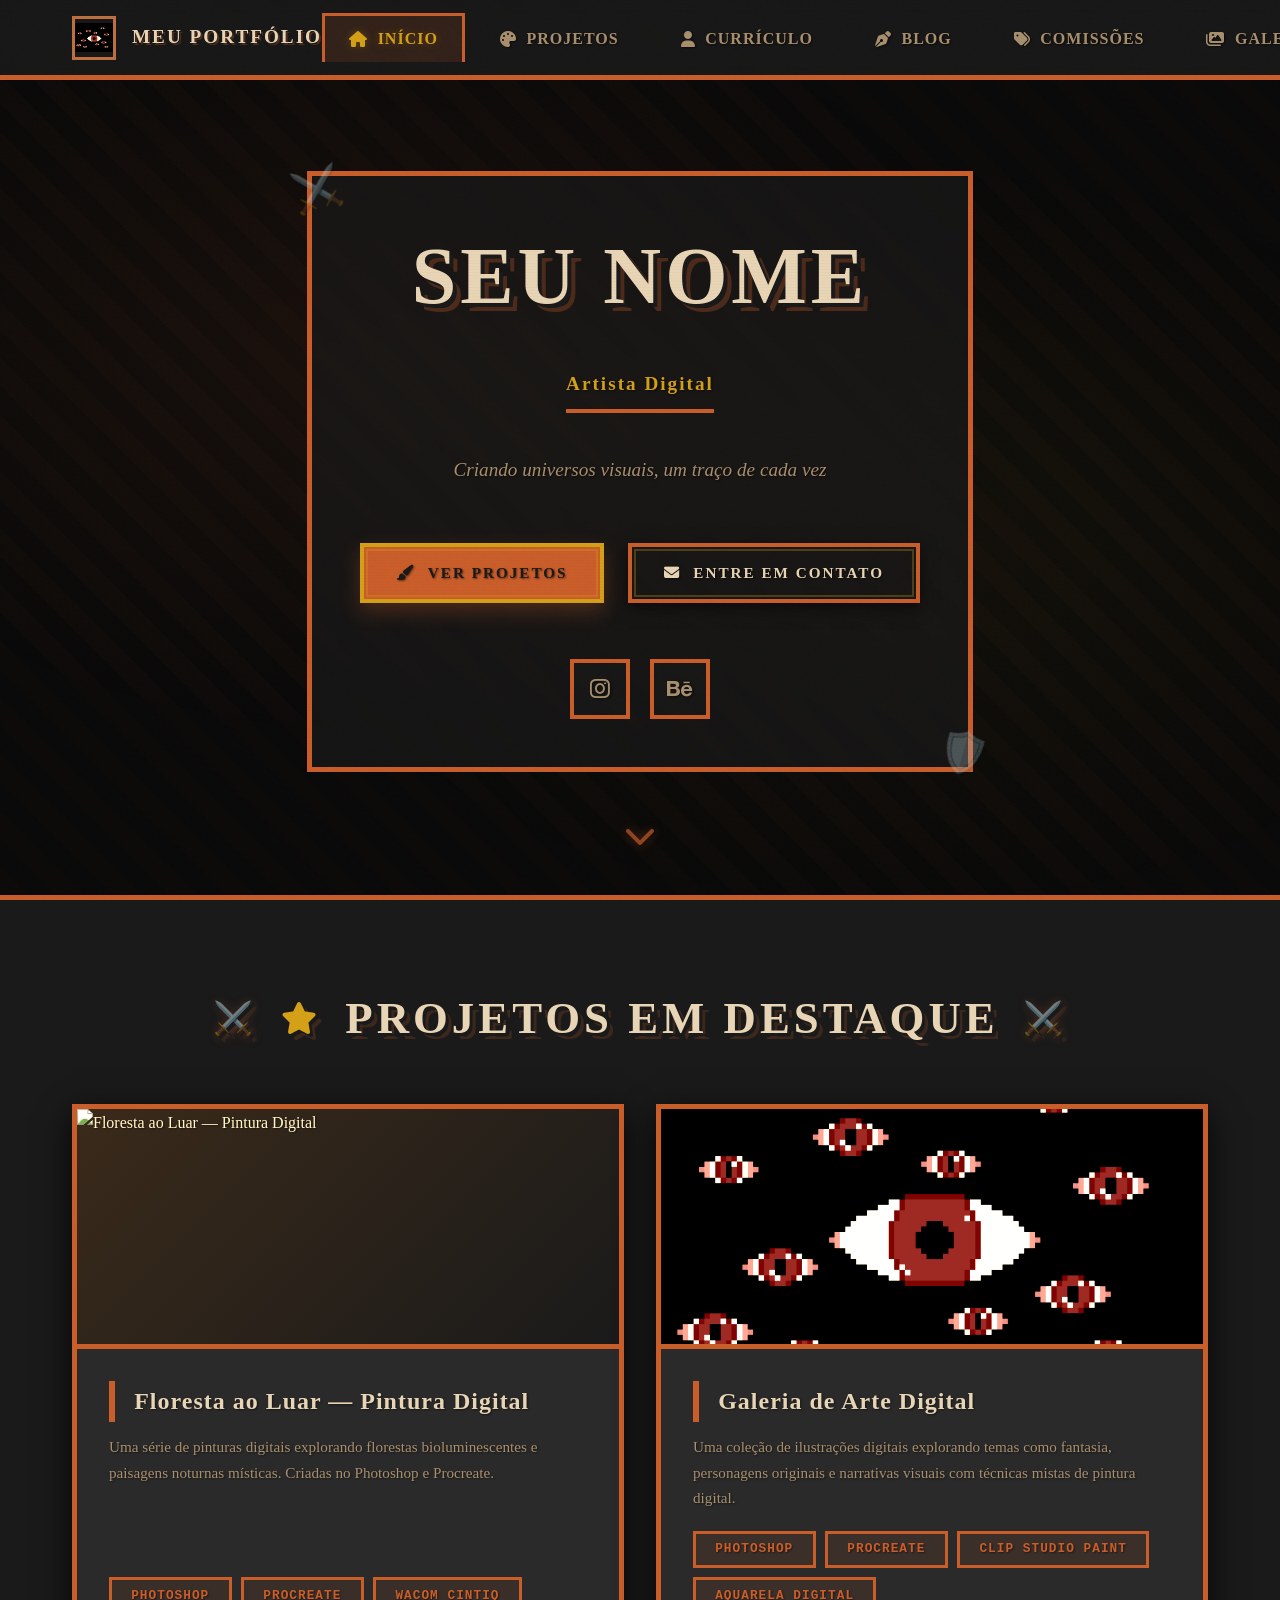
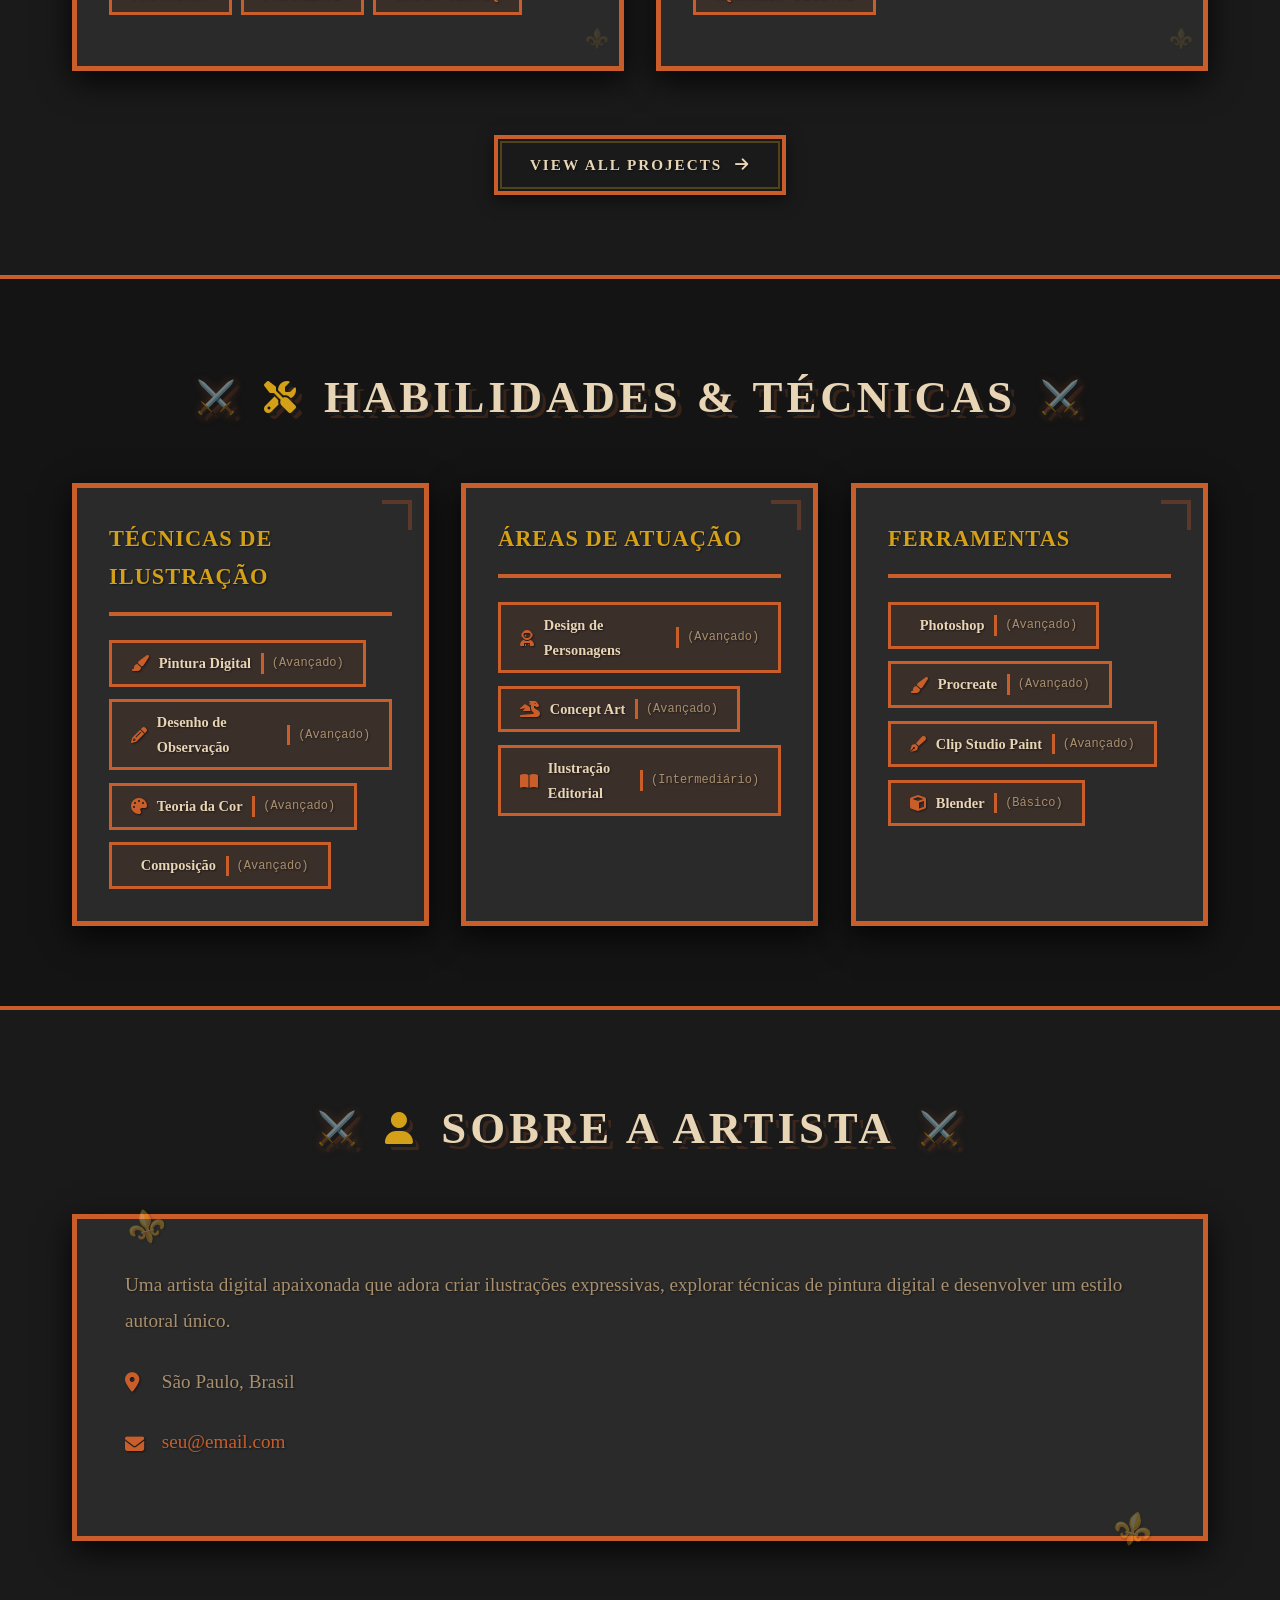
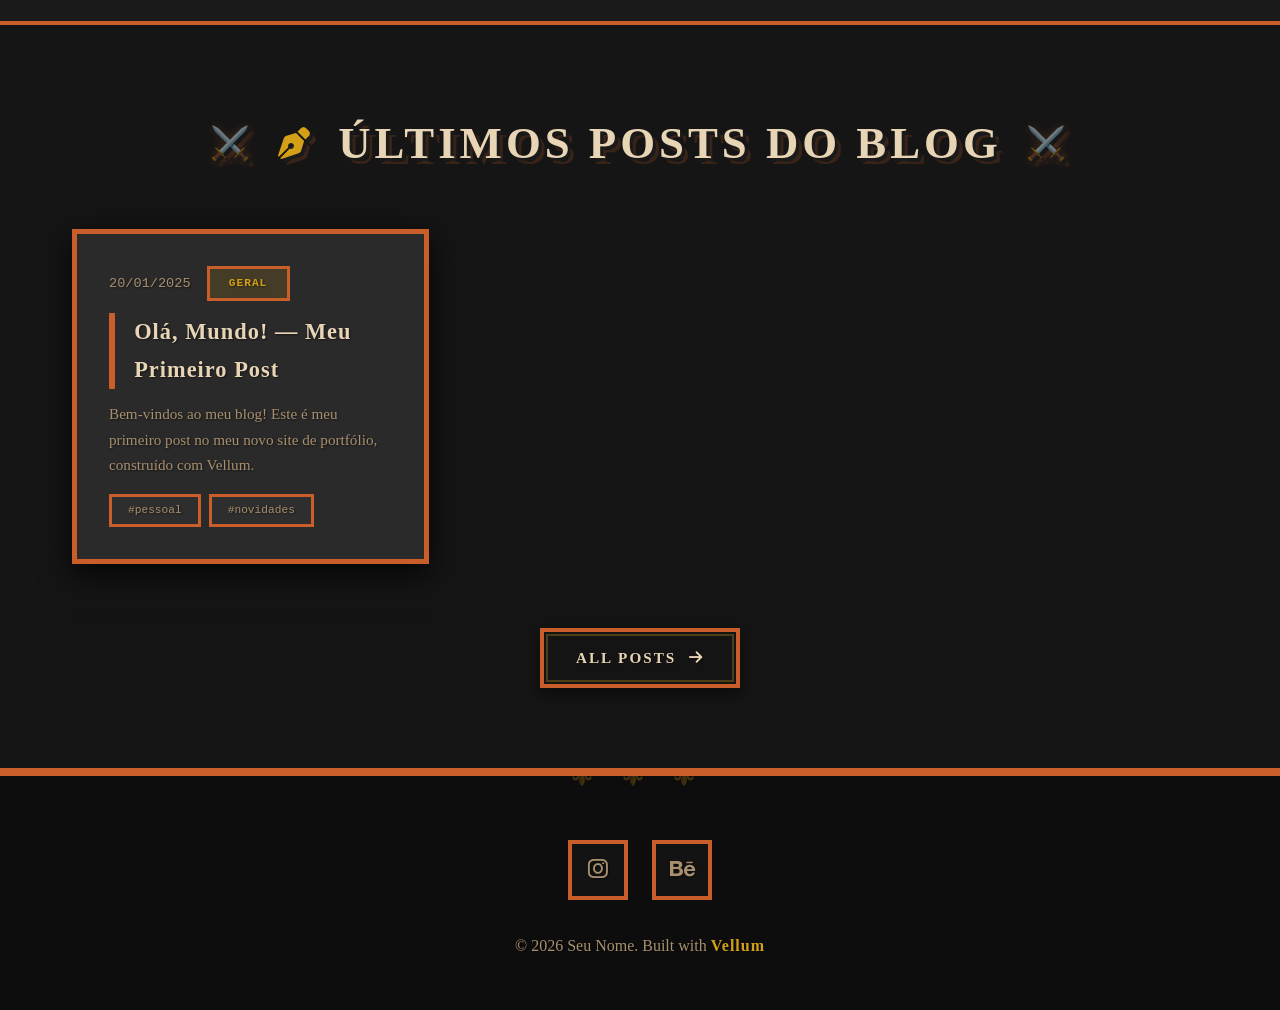
==== index.html @ 6b8c3d6a "Add files via upload" ====
<!doctype html><html lang=pt-BR><meta charset=UTF-8><meta name=viewport content="width=device-width,initial-scale=1"><title>Home — Meu Portfólio</title><meta name=description content="Portfólio pessoal e galeria de trabalhos artísticos"><meta property="og:title" content="Home — Meu Portfólio"><meta property="og:description" content="Portfólio pessoal e galeria de trabalhos artísticos"><meta property="og:type" content="website"><meta name=twitter:card content="summary_large_image"><link rel=preconnect href=https://fonts.googleapis.com><link rel=preconnect href=https://fonts.gstatic.com crossorigin><link href="https://fonts.googleapis.com/css2?family=Inter:wght@300;400;500;600;700;800;900&family=JetBrains+Mono:wght@400;500&display=swap" rel=stylesheet><link rel=stylesheet href=https://cdnjs.cloudflare.com/ajax/libs/font-awesome/6.5.1/css/all.min.css><link rel=stylesheet href=/css/style.css><nav class=navbar id=navbar><div class=nav-container><a href=/ class=nav-logo><img src=/images/eye.gif alt="Meu Portfólio" class=nav-logo-img>
<span class=nav-logo-text>Meu Portfólio</span></a><div class=nav-links id=nav-links><a href=/ class="nav-link active"><i class="fas fa-home"></i> Início
</a><a href=/projects/ class=nav-link><i class="fas fa-palette"></i> Projetos
</a><a href=/resume/ class=nav-link><i class="fas fa-user"></i> Currículo
</a><a href=/blog/ class=nav-link><i class="fas fa-pen-nib"></i> Blog
</a><a href=/pricing/ class=nav-link><i class="fas fa-tags"></i> Comissões
</a><a href=/gallery/ class=nav-link><i class="fas fa-images"></i> Galeria</a></div><button class=nav-toggle id=nav-toggle aria-label="Toggle menu">
<span></span>
<span></span>
<span></span></button></div></nav><main class=main-content><section class="hero section-has-bg"><div class=hero-bg></div><div class=hero-container><h1 class="hero-name animate-fade-in-up">Seu Nome</h1><p class="hero-title animate-fade-in-up delay-1">Artista Digital<p class="hero-tagline animate-fade-in-up delay-2">Criando universos visuais, um traço de cada vez<div class="hero-cta animate-fade-in-up delay-3"><a href=/projects/ class="btn btn-primary"><i class="fas fa-paint-brush"></i> Ver Projetos
</a><a href=mailto:seu@email.com class="btn btn-outline"><i class="fas fa-envelope"></i> Entre em Contato</a></div><div class="hero-social animate-fade-in-up delay-4"><a href=https://instagram.com/seuusuario target=_blank rel="noopener noreferrer" class=hero-social-link title=Instagram><i class="fab fa-instagram"></i>
</a><a href=https://behance.net/seuusuario target=_blank rel="noopener noreferrer" class=hero-social-link title=Behance><i class="fab fa-behance"></i></a></div></div><div class=hero-scroll><i class="fas fa-chevron-down"></i></div></section><section class="section section-has-bg" id=featured-projects><div class=container><h2 class="section-title reveal"><i class="fas fa-star"></i> Projetos em Destaque</h2><div class=projects-grid><a href=/projects/Floresta%20ao%20Luar%20%e2%80%94%20Pintura%20Digital/ class="project-card reveal"><div class=project-card-image><img src="https://images.unsplash.com/photo-1518562180175-34a163b1a9a6?w=800" alt="Floresta ao Luar — Pintura Digital" loading=lazy></div><div class=project-card-body><h3 class=project-card-title>Floresta ao Luar — Pintura Digital</h3><p class=project-card-desc>Uma série de pinturas digitais explorando florestas bioluminescentes e paisagens noturnas místicas. Criadas no Photoshop e Procreate.<div class=project-card-tech><span class=tech-badge>Photoshop</span>
<span class=tech-badge>Procreate</span>
<span class=tech-badge>Wacom Cintiq</span></div></div></a><a href=/projects/Galeria%20de%20Arte%20Digital/ class="project-card reveal"><div class=project-card-image><img src=/images/eye.gif alt="Galeria de Arte Digital" loading=lazy></div><div class=project-card-body><h3 class=project-card-title>Galeria de Arte Digital</h3><p class=project-card-desc>Uma coleção de ilustrações digitais explorando temas como fantasia, personagens originais e narrativas visuais com técnicas mistas de pintura digital.<div class=project-card-tech><span class=tech-badge>Photoshop</span>
<span class=tech-badge>Procreate</span>
<span class=tech-badge>Clip Studio Paint</span>
<span class=tech-badge>Aquarela Digital</span></div></div></a></div><div class=section-cta><a href=/projects/ class="btn btn-outline">View All Projects <i class="fas fa-arrow-right"></i></a></div></div></section><section class="section section-alt section-has-bg" id=skills><div class=container><h2 class="section-title reveal"><i class="fas fa-tools"></i> Habilidades & Técnicas</h2><div class=skills-grid><div class="skill-group reveal"><h3 class=skill-group-title>Técnicas de Ilustração</h3><div class=skill-badges><span class=skill-badge><i class="fas fa-paint-brush"></i>
<span class=skill-badge-name>Pintura Digital</span>
<span class=skill-badge-level>(Avançado)</span>
</span><span class=skill-badge><i class="fas fa-pencil-alt"></i>
<span class=skill-badge-name>Desenho de Observação</span>
<span class=skill-badge-level>(Avançado)</span>
</span><span class=skill-badge><i class="fas fa-palette"></i>
<span class=skill-badge-name>Teoria da Cor</span>
<span class=skill-badge-level>(Avançado)</span>
</span><span class=skill-badge><i class="fas fa-grid-2"></i>
<span class=skill-badge-name>Composição</span>
<span class=skill-badge-level>(Avançado)</span></span></div></div><div class="skill-group reveal"><h3 class=skill-group-title>Áreas de Atuação</h3><div class=skill-badges><span class=skill-badge><i class="fas fa-user-astronaut"></i>
<span class=skill-badge-name>Design de Personagens</span>
<span class=skill-badge-level>(Avançado)</span>
</span><span class=skill-badge><i class="fas fa-dragon"></i>
<span class=skill-badge-name>Concept Art</span>
<span class=skill-badge-level>(Avançado)</span>
</span><span class=skill-badge><i class="fas fa-book-open"></i>
<span class=skill-badge-name>Ilustração Editorial</span>
<span class=skill-badge-level>(Intermediário)</span></span></div></div><div class="skill-group reveal"><h3 class=skill-group-title>Ferramentas</h3><div class=skill-badges><span class=skill-badge><i class="fab fa-adobe"></i>
<span class=skill-badge-name>Photoshop</span>
<span class=skill-badge-level>(Avançado)</span>
</span><span class=skill-badge><i class="fas fa-paint-brush"></i>
<span class=skill-badge-name>Procreate</span>
<span class=skill-badge-level>(Avançado)</span>
</span><span class=skill-badge><i class="fas fa-pen-fancy"></i>
<span class=skill-badge-name>Clip Studio Paint</span>
<span class=skill-badge-level>(Avançado)</span>
</span><span class=skill-badge><i class="fas fa-cube"></i>
<span class=skill-badge-name>Blender</span>
<span class=skill-badge-level>(Básico)</span></span></div></div></div></div></section><section class="section section-has-bg" id=about-preview><div class=container><h2 class="section-title reveal"><i class="fas fa-user"></i> Sobre a Artista</h2><div class="about-preview reveal"><div class=about-preview-text><p>Uma artista digital apaixonada que adora criar ilustrações expressivas, explorar técnicas de pintura digital e desenvolver um estilo autoral único.<p class=about-location><i class="fas fa-map-marker-alt"></i> São Paulo, Brasil<p class=about-email><i class="fas fa-envelope"></i>
<a href=mailto:seu@email.com>seu@email.com</a></div></div></div></section><section class="section section-alt section-has-bg" id=recent-posts><div class=container><h2 class="section-title reveal"><i class="fas fa-pen-nib"></i> Últimos Posts do Blog</h2><div class=posts-grid><a href=/blog/Meu%20Primeiro%20Post/ class="post-card reveal"><div class=post-card-body><div class=post-card-meta><time datetime=2025-01-20T00:00:00Z>20/01/2025</time>
<span class=post-card-category>Geral</span></div><h3 class=post-card-title>Olá, Mundo! — Meu Primeiro Post</h3><p class=post-card-desc>Bem-vindos ao meu blog! Este é meu primeiro post no meu novo site de portfólio, construído com Vellum.<div class=post-card-tags><span class=tag-badge>#pessoal</span><span class=tag-badge>#novidades</span></div></div></a></div><div class=section-cta><a href=/blog/ class="btn btn-outline">All Posts <i class="fas fa-arrow-right"></i></a></div></div></section></main><footer class="footer section-has-bg"><div class=footer-container><div class=footer-social><a href=https://instagram.com/seuusuario target=_blank rel="noopener noreferrer" class=footer-social-link title=Instagram><i class="fab fa-instagram"></i>
</a><a href=https://behance.net/seuusuario target=_blank rel="noopener noreferrer" class=footer-social-link title=Behance><i class="fab fa-behance"></i></a></div><p class=footer-text>&copy; 2026
Seu Nome.
Built with <a href=https://moonokube.github.io/ target=_blank rel="noopener noreferrer" class=footer-vellum-link>Vellum</a></div></footer><script src=/js/custom.js></script>
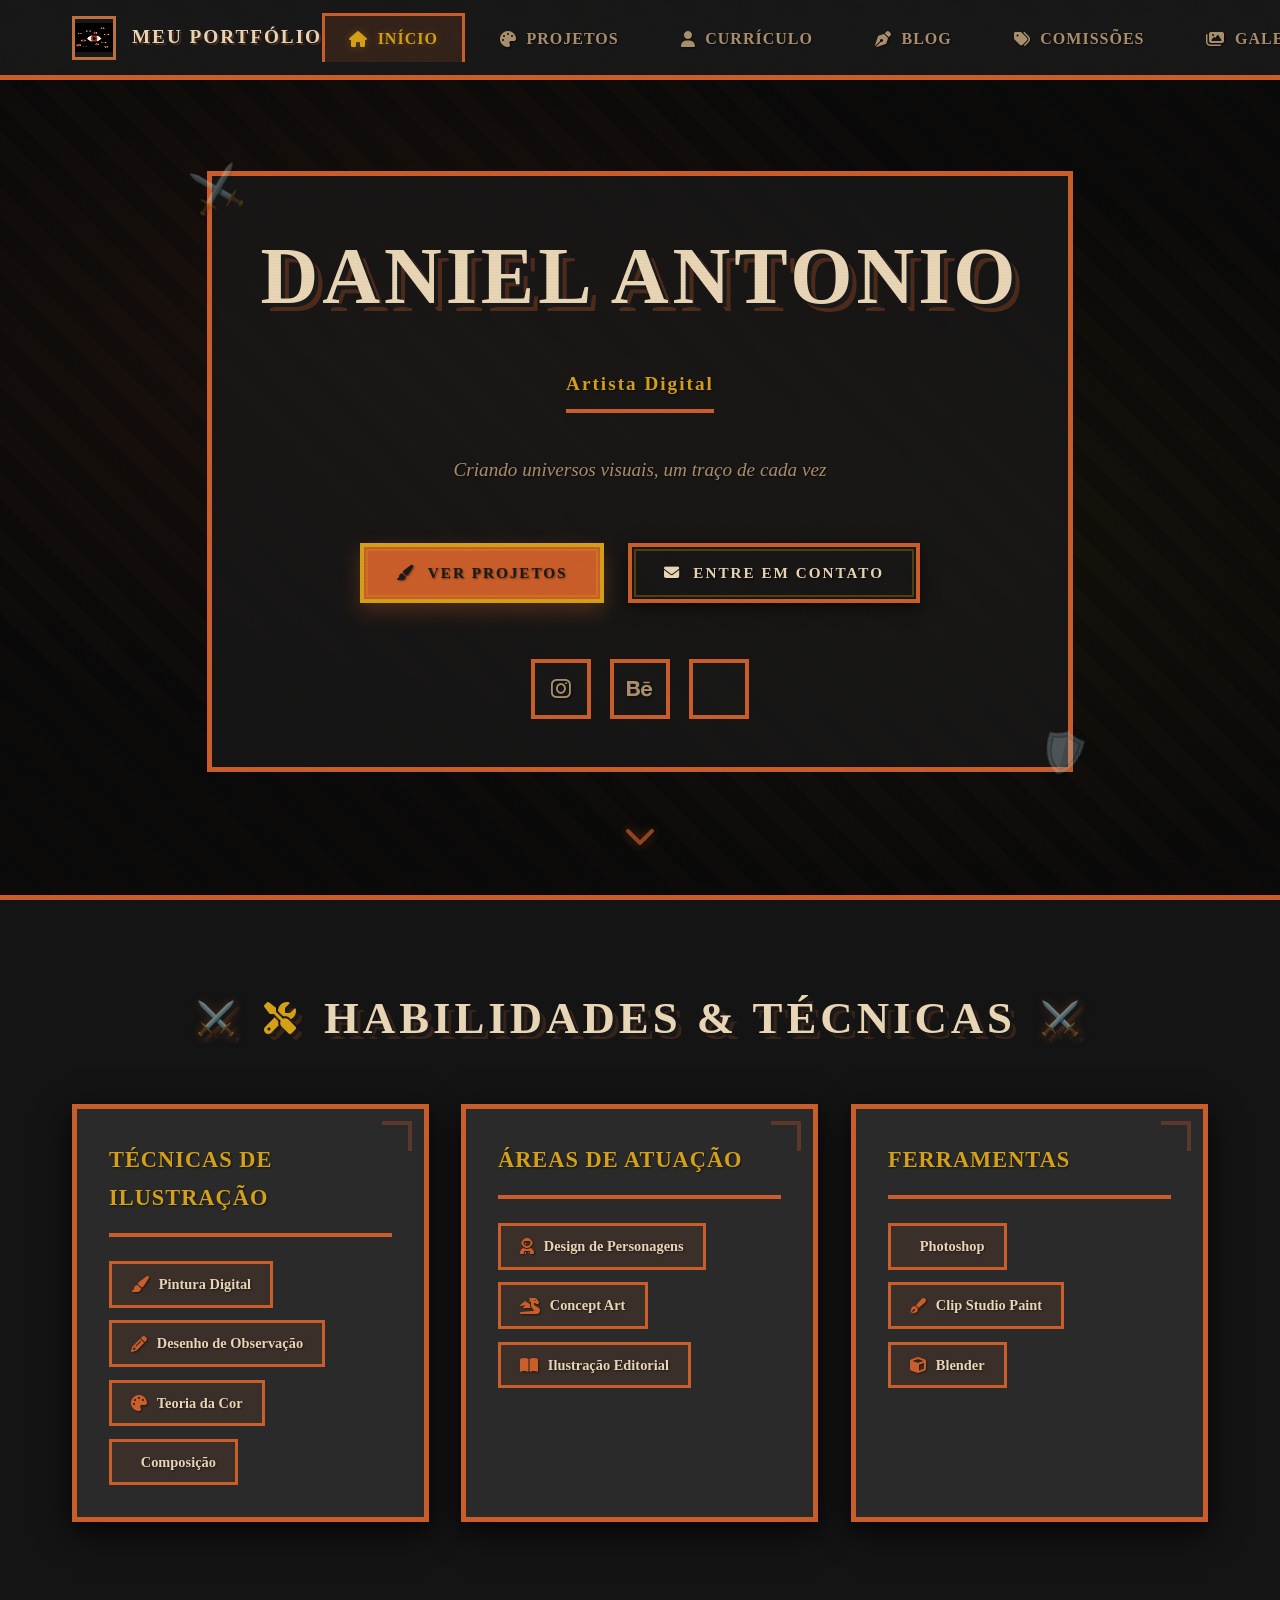
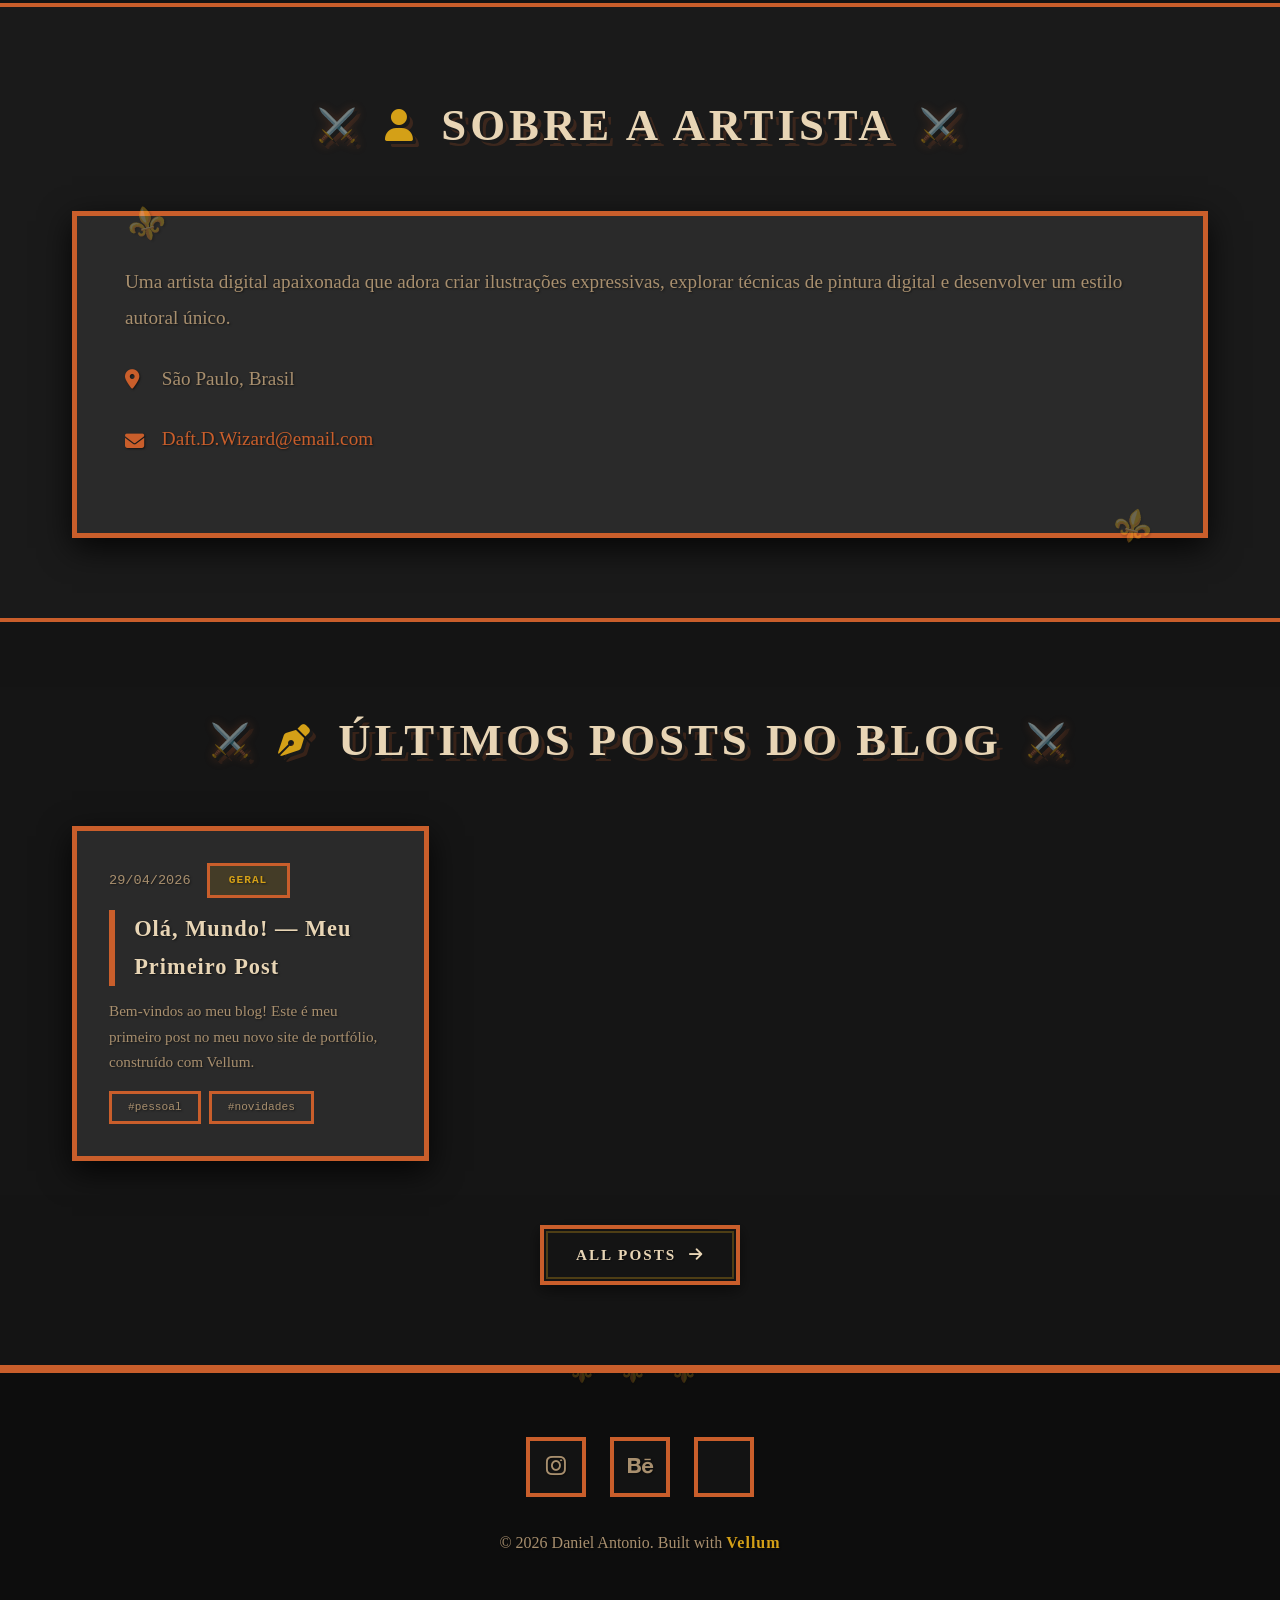
==== commit d6da7974: "Add files via upload" ====
--- a/index.html
+++ b/index.html
@@ -7,46 +7,30 @@
 </a><a href=/gallery/ class=nav-link><i class="fas fa-images"></i> Galeria</a></div><button class=nav-toggle id=nav-toggle aria-label="Toggle menu">
 <span></span>
 <span></span>
-<span></span></button></div></nav><main class=main-content><section class="hero section-has-bg"><div class=hero-bg></div><div class=hero-container><h1 class="hero-name animate-fade-in-up">Seu Nome</h1><p class="hero-title animate-fade-in-up delay-1">Artista Digital<p class="hero-tagline animate-fade-in-up delay-2">Criando universos visuais, um traço de cada vez<div class="hero-cta animate-fade-in-up delay-3"><a href=/projects/ class="btn btn-primary"><i class="fas fa-paint-brush"></i> Ver Projetos
+<span></span></button></div></nav><main class=main-content><section class="hero section-has-bg"><div class=hero-bg></div><div class=hero-container><h1 class="hero-name animate-fade-in-up">Daniel Antonio</h1><p class="hero-title animate-fade-in-up delay-1">Artista Digital<p class="hero-tagline animate-fade-in-up delay-2">Criando universos visuais, um traço de cada vez<div class="hero-cta animate-fade-in-up delay-3"><a href=/projects/ class="btn btn-primary"><i class="fas fa-paint-brush"></i> Ver Projetos
 </a><a href=mailto:seu@email.com class="btn btn-outline"><i class="fas fa-envelope"></i> Entre em Contato</a></div><div class="hero-social animate-fade-in-up delay-4"><a href=https://instagram.com/seuusuario target=_blank rel="noopener noreferrer" class=hero-social-link title=Instagram><i class="fab fa-instagram"></i>
-</a><a href=https://behance.net/seuusuario target=_blank rel="noopener noreferrer" class=hero-social-link title=Behance><i class="fab fa-behance"></i></a></div></div><div class=hero-scroll><i class="fas fa-chevron-down"></i></div></section><section class="section section-has-bg" id=featured-projects><div class=container><h2 class="section-title reveal"><i class="fas fa-star"></i> Projetos em Destaque</h2><div class=projects-grid><a href=/projects/Floresta%20ao%20Luar%20%e2%80%94%20Pintura%20Digital/ class="project-card reveal"><div class=project-card-image><img src="https://images.unsplash.com/photo-1518562180175-34a163b1a9a6?w=800" alt="Floresta ao Luar — Pintura Digital" loading=lazy></div><div class=project-card-body><h3 class=project-card-title>Floresta ao Luar — Pintura Digital</h3><p class=project-card-desc>Uma série de pinturas digitais explorando florestas bioluminescentes e paisagens noturnas místicas. Criadas no Photoshop e Procreate.<div class=project-card-tech><span class=tech-badge>Photoshop</span>
-<span class=tech-badge>Procreate</span>
-<span class=tech-badge>Wacom Cintiq</span></div></div></a><a href=/projects/Galeria%20de%20Arte%20Digital/ class="project-card reveal"><div class=project-card-image><img src=/images/eye.gif alt="Galeria de Arte Digital" loading=lazy></div><div class=project-card-body><h3 class=project-card-title>Galeria de Arte Digital</h3><p class=project-card-desc>Uma coleção de ilustrações digitais explorando temas como fantasia, personagens originais e narrativas visuais com técnicas mistas de pintura digital.<div class=project-card-tech><span class=tech-badge>Photoshop</span>
-<span class=tech-badge>Procreate</span>
-<span class=tech-badge>Clip Studio Paint</span>
-<span class=tech-badge>Aquarela Digital</span></div></div></a></div><div class=section-cta><a href=/projects/ class="btn btn-outline">View All Projects <i class="fas fa-arrow-right"></i></a></div></div></section><section class="section section-alt section-has-bg" id=skills><div class=container><h2 class="section-title reveal"><i class="fas fa-tools"></i> Habilidades & Técnicas</h2><div class=skills-grid><div class="skill-group reveal"><h3 class=skill-group-title>Técnicas de Ilustração</h3><div class=skill-badges><span class=skill-badge><i class="fas fa-paint-brush"></i>
+</a><a href=https://www.behance.net/DanielsAntonio/ target=_blank rel="noopener noreferrer" class=hero-social-link title=Behance><i class="fab fa-behance"></i>
+</a><a href=https://www.artstation.com/danielsdaft target=_blank rel="noopener noreferrer" class=hero-social-link title=Artstation><i class="fab fa-artistation"></i></a></div></div><div class=hero-scroll><i class="fas fa-chevron-down"></i></div></section><section class="section section-alt section-has-bg" id=skills><div class=container><h2 class="section-title reveal"><i class="fas fa-tools"></i> Habilidades & Técnicas</h2><div class=skills-grid><div class="skill-group reveal"><h3 class=skill-group-title>Técnicas de Ilustração</h3><div class=skill-badges><span class=skill-badge><i class="fas fa-paint-brush"></i>
 <span class=skill-badge-name>Pintura Digital</span>
-<span class=skill-badge-level>(Avançado)</span>
 </span><span class=skill-badge><i class="fas fa-pencil-alt"></i>
 <span class=skill-badge-name>Desenho de Observação</span>
-<span class=skill-badge-level>(Avançado)</span>
 </span><span class=skill-badge><i class="fas fa-palette"></i>
 <span class=skill-badge-name>Teoria da Cor</span>
-<span class=skill-badge-level>(Avançado)</span>
 </span><span class=skill-badge><i class="fas fa-grid-2"></i>
-<span class=skill-badge-name>Composição</span>
-<span class=skill-badge-level>(Avançado)</span></span></div></div><div class="skill-group reveal"><h3 class=skill-group-title>Áreas de Atuação</h3><div class=skill-badges><span class=skill-badge><i class="fas fa-user-astronaut"></i>
+<span class=skill-badge-name>Composição</span></span></div></div><div class="skill-group reveal"><h3 class=skill-group-title>Áreas de Atuação</h3><div class=skill-badges><span class=skill-badge><i class="fas fa-user-astronaut"></i>
 <span class=skill-badge-name>Design de Personagens</span>
-<span class=skill-badge-level>(Avançado)</span>
 </span><span class=skill-badge><i class="fas fa-dragon"></i>
 <span class=skill-badge-name>Concept Art</span>
-<span class=skill-badge-level>(Avançado)</span>
 </span><span class=skill-badge><i class="fas fa-book-open"></i>
-<span class=skill-badge-name>Ilustração Editorial</span>
-<span class=skill-badge-level>(Intermediário)</span></span></div></div><div class="skill-group reveal"><h3 class=skill-group-title>Ferramentas</h3><div class=skill-badges><span class=skill-badge><i class="fab fa-adobe"></i>
+<span class=skill-badge-name>Ilustração Editorial</span></span></div></div><div class="skill-group reveal"><h3 class=skill-group-title>Ferramentas</h3><div class=skill-badges><span class=skill-badge><i class="fab fa-adobe"></i>
 <span class=skill-badge-name>Photoshop</span>
-<span class=skill-badge-level>(Avançado)</span>
-</span><span class=skill-badge><i class="fas fa-paint-brush"></i>
-<span class=skill-badge-name>Procreate</span>
-<span class=skill-badge-level>(Avançado)</span>
 </span><span class=skill-badge><i class="fas fa-pen-fancy"></i>
 <span class=skill-badge-name>Clip Studio Paint</span>
-<span class=skill-badge-level>(Avançado)</span>
 </span><span class=skill-badge><i class="fas fa-cube"></i>
-<span class=skill-badge-name>Blender</span>
-<span class=skill-badge-level>(Básico)</span></span></div></div></div></div></section><section class="section section-has-bg" id=about-preview><div class=container><h2 class="section-title reveal"><i class="fas fa-user"></i> Sobre a Artista</h2><div class="about-preview reveal"><div class=about-preview-text><p>Uma artista digital apaixonada que adora criar ilustrações expressivas, explorar técnicas de pintura digital e desenvolver um estilo autoral único.<p class=about-location><i class="fas fa-map-marker-alt"></i> São Paulo, Brasil<p class=about-email><i class="fas fa-envelope"></i>
-<a href=mailto:seu@email.com>seu@email.com</a></div></div></div></section><section class="section section-alt section-has-bg" id=recent-posts><div class=container><h2 class="section-title reveal"><i class="fas fa-pen-nib"></i> Últimos Posts do Blog</h2><div class=posts-grid><a href=/blog/Meu%20Primeiro%20Post/ class="post-card reveal"><div class=post-card-body><div class=post-card-meta><time datetime=2025-01-20T00:00:00Z>20/01/2025</time>
+<span class=skill-badge-name>Blender</span></span></div></div></div></div></section><section class="section section-has-bg" id=about-preview><div class=container><h2 class="section-title reveal"><i class="fas fa-user"></i> Sobre a Artista</h2><div class="about-preview reveal"><div class=about-preview-text><p>Uma artista digital apaixonada que adora criar ilustrações expressivas, explorar técnicas de pintura digital e desenvolver um estilo autoral único.<p class=about-location><i class="fas fa-map-marker-alt"></i> São Paulo, Brasil<p class=about-email><i class="fas fa-envelope"></i>
+<a href=mailto:Daft.D.Wizard@email.com>Daft.D.Wizard@email.com</a></div></div></div></section><section class="section section-alt section-has-bg" id=recent-posts><div class=container><h2 class="section-title reveal"><i class="fas fa-pen-nib"></i> Últimos Posts do Blog</h2><div class=posts-grid><a href=/blog/Meu%20Primeiro%20Post/ class="post-card reveal"><div class=post-card-body><div class=post-card-meta><time datetime=2026-04-29T00:00:00Z>29/04/2026</time>
 <span class=post-card-category>Geral</span></div><h3 class=post-card-title>Olá, Mundo! — Meu Primeiro Post</h3><p class=post-card-desc>Bem-vindos ao meu blog! Este é meu primeiro post no meu novo site de portfólio, construído com Vellum.<div class=post-card-tags><span class=tag-badge>#pessoal</span><span class=tag-badge>#novidades</span></div></div></a></div><div class=section-cta><a href=/blog/ class="btn btn-outline">All Posts <i class="fas fa-arrow-right"></i></a></div></div></section></main><footer class="footer section-has-bg"><div class=footer-container><div class=footer-social><a href=https://instagram.com/seuusuario target=_blank rel="noopener noreferrer" class=footer-social-link title=Instagram><i class="fab fa-instagram"></i>
-</a><a href=https://behance.net/seuusuario target=_blank rel="noopener noreferrer" class=footer-social-link title=Behance><i class="fab fa-behance"></i></a></div><p class=footer-text>&copy; 2026
-Seu Nome.
+</a><a href=https://www.behance.net/DanielsAntonio/ target=_blank rel="noopener noreferrer" class=footer-social-link title=Behance><i class="fab fa-behance"></i>
+</a><a href=https://www.artstation.com/danielsdaft target=_blank rel="noopener noreferrer" class=footer-social-link title=Artstation><i class="fab fa-artistation"></i></a></div><p class=footer-text>&copy; 2026
+Daniel Antonio.
 Built with <a href=https://moonokube.github.io/ target=_blank rel="noopener noreferrer" class=footer-vellum-link>Vellum</a></div></footer><script src=/js/custom.js></script>
